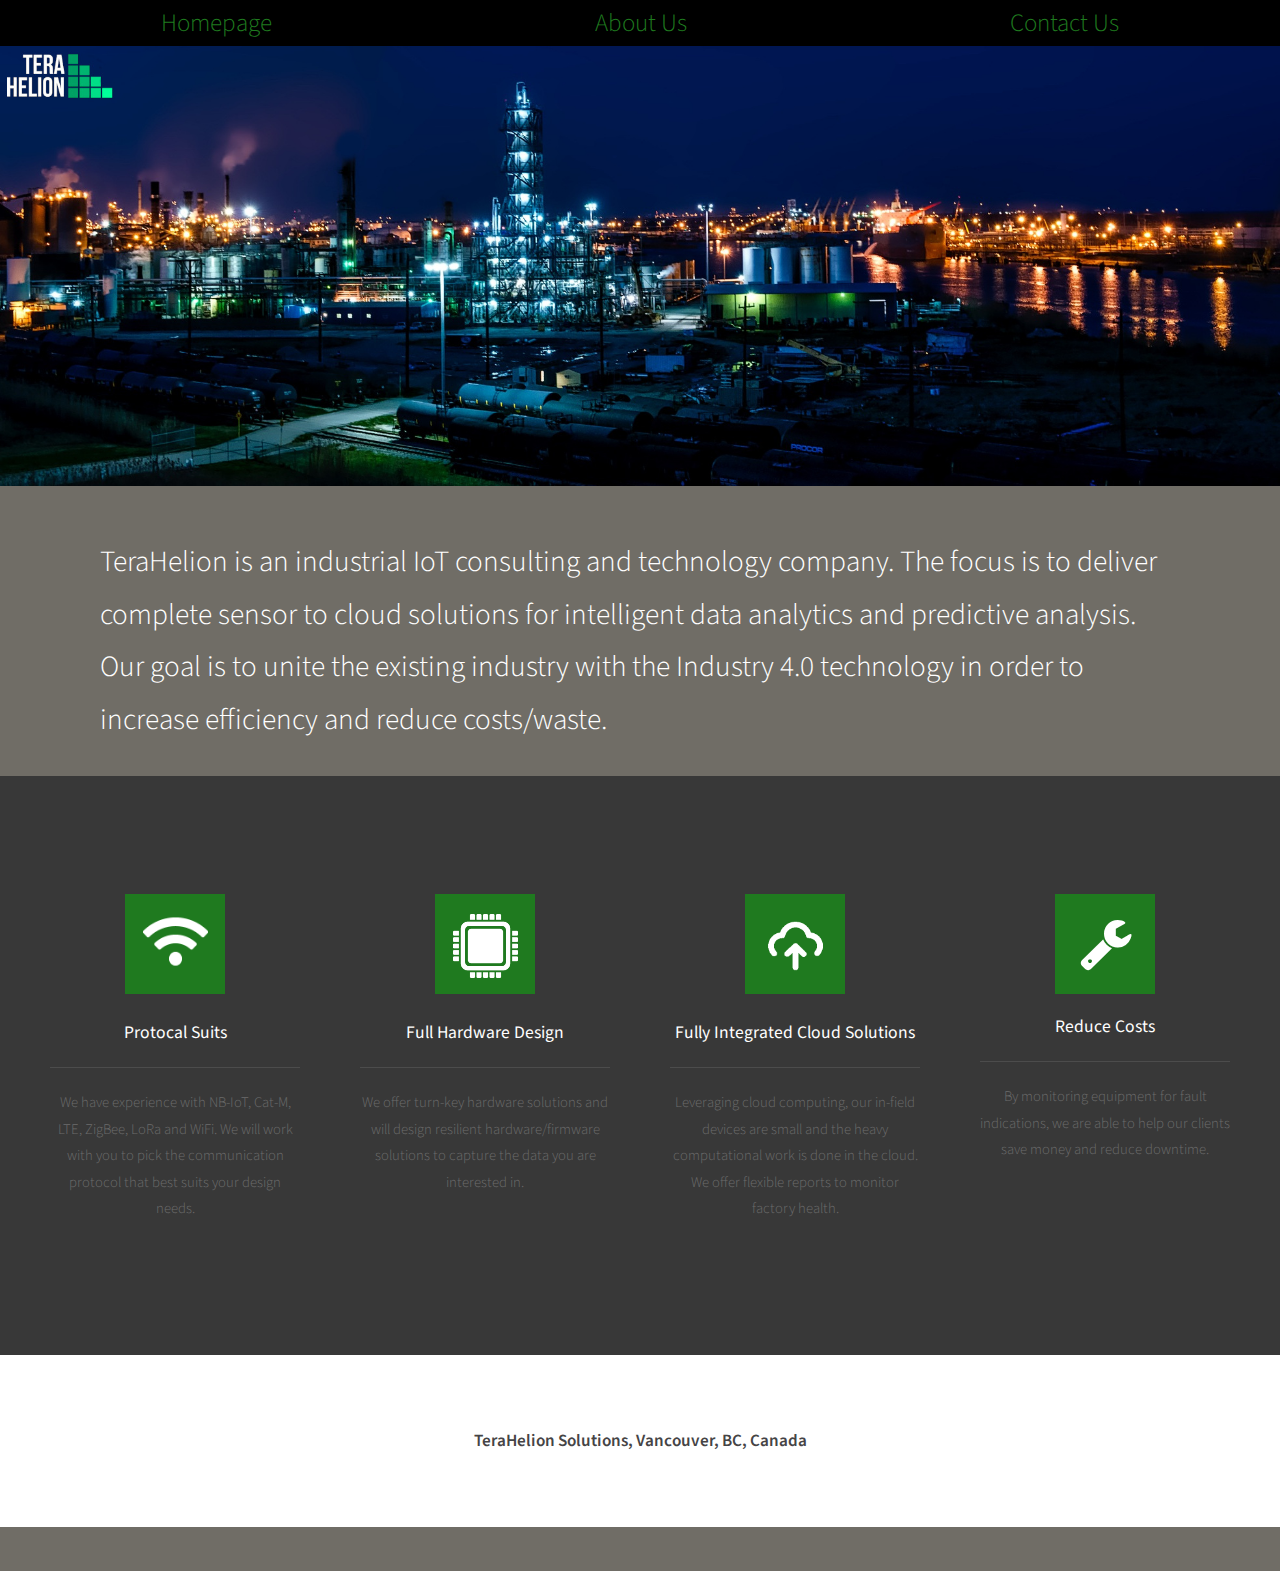
==== index.html @ a7942f56 "first commit" ====
<!DOCTYPE html PUBLIC "-//W3C//DTD XHTML 1.0 Strict//EN" "http://www.w3.org/TR/xhtml1/DTD/xhtml1-strict.dtd">
<!--
Design by TEMPLATED
http://templated.co
Released for free under the Creative Commons Attribution License

Name       : Wirework 
Description: A two-column, fixed-width design with dark color scheme.
Version    : 1.0
Released   : 20140208

-->
<html xmlns="http://www.w3.org/1999/xhtml">

<head>
	<meta http-equiv="Content-Type" content="text/html; charset=utf-8" />
	<title></title>
	<meta name="keywords" content="" />
	<meta name="description" content="" />
	<link href="http://fonts.googleapis.com/css?family=Source+Sans+Pro:200,300,400,600,700,900" rel="stylesheet" />
	<link href="default.css" rel="stylesheet" type="text/css" media="all" />
	<link href="fonts.css" rel="stylesheet" type="text/css" media="all" />

	  <!-- This makes responsive work in chrome-->
	<meta name="viewport" content="width=device-width,initial-scale=1">


	<!--[if IE 6]><link href="default_ie6.css" rel="stylesheet" type="text/css" /><![endif]-->

</head>

<body>
	<div>
		<div id="header" class="top-container">
			<div class="menu-item"><a href="index.html" accesskey="1" title="">Homepage</a></div>
			<div class="menu-item"><a href="about.html" accesskey="2" title="">About Us</a></div>
			<div class="menu-item"><a href="contact.html" accesskey="3" title="">Contact Us</a></div>
		</div>
	</div>
	<div id="header-featured"> </div>
	<div id="banner-wrapper">

		<div id="banner" class="info-container">
			<div></div>
			<div>
				<p style="color:white;">TeraHelion is an industrial IoT consulting and technology company. 
					The focus is to deliver complete sensor to cloud solutions for intelligent data analytics
					  and predictive analysis. Our goal is to unite the existing industry with the Industry
					   4.0 technology in order to increase efficiency and reduce costs/waste.
				</p>
			</div>
			<div></div>



		</div>

		<div id="wrapper">
			<div id="featured-wrapper">
				<div id="featured" class="container">
					<div class="column1"> <span class="icon"><img src="images/wifi-1.png" style="width:65px;height:55px"
								alt="Signal" class="center-helper"></span>
						<div class="title">
							<h2>Protocal Suits</h2>
						</div>
						<p> We have experience with NB-IoT, Cat-M, LTE, ZigBee, LoRa and WiFi. We will work with you to
							pick the communication
							protocol that best suits your design needs.
						</p>
					</div>
					<div class="column1"> <span class="icon"><img src="images/chip-i.png" style="width:65px;height:64px"
								alt="chip" class="center-helper"></span>
						<div class="title">
							<h2>Full Hardware Design</h2>
						</div>
						<p>We offer turn-key hardware solutions and will design resilient hardware/firmware solutions to
							capture the data you are interested in.</p>
					</div>
					<div class="column1"> <span class="icon"><img src="images/cloud.png" style="width:65px;height:64px"
								alt="cloud" class="center-helper"></span>
						<div class="title">
							<h2>Fully Integrated Cloud Solutions</h2>
						</div>
						<p>Leveraging cloud computing, our in-field devices are small and the heavy computational work
							is
							done in the cloud. We offer flexible reports to monitor factory health.</p>
					</div>
					<div class="column4"> <span class="icon icon-wrench"></span>
						<div class="title">
							<h2>Reduce Costs</h2>
						</div>
						<p>By monitoring equipment for fault indications, we are able to help our clients save money and
							reduce downtime.</p>
					</div>
				</div>
			</div>
			<div id="extra" class="container">
        <h3>TeraHelion Solutions, Vancouver, BC, Canada</h3><br>
			</div>

	</div>
	</div>




</body>

</html>
---- default.css ----
html, body
{
	height: 100%;
}

body
{
	margin: 0px;
	padding: 0px;
	background: #FFFFF;
	font-family: 'Source Sans Pro', sans-serif;
	font-size: 11pt;
	font-weight: 300;
	color: #6c6c6c
}

h1, h2, h3
{
	margin: 0;
	padding: 0;
	font-weight: 600;
	color: #454445;
}

p, ol, ul
{
	margin-top: 0;
}

ol, ul
{
	padding: 0;
	list-style: none;
}

p
{
	line-height: 180%;
}

strong
{
}

@media screen and (max-width: 600px) {
.container{
  display: flex;
  flex-direction: column;
  margin: 0px auto;
	width: 100%;
  }
.column1,  .column2,  .column3,  .column4
{
  margin: auto;
  padding: 40px;
}
}

.container
{
  display: flex;
  justify-content: center;
  margin: 0px auto;
	width: 100%;
}

/*********************************************************************************/
/* Image Style                                                                   */
/*********************************************************************************/

	.image
{
	display: inline-block;
}

.image img
{
	display: block;
	width: 100%;
}

.image-full
{
	display: block;
	width: 100%;
	margin: 0 0 2em 0;
}

.image-left
{
	float: left;
	margin: 0 2em 2em 0;
}

.image-centered
{
	display: block;
	margin: 0 0 2em 0;
}

.image-centered img
{
	margin: 0 auto;
	width: auto;
}

/*********************************************************************************/
/* List Styles                                                                   */
/*********************************************************************************/

	ul.style1
{
	margin: 0;
	padding: 0em 0em 0em 0em;
	overflow: hidden;
	list-style: none;
	color: #6c6c6c
}

ul.style1 li
{
	overflow: hidden;
	display: block;
	padding: 2.80em 0em;
	border-top: 1px solid #D1CFCE;
}

ul.style1 li:first-child
{
	padding-top: 0;
	border-top: none;
}

ul.style1 .image-left
{
	margin-bottom: 0;
}

ul.style1 h3
{
	padding: 1.2em 0em 1em 0em;
	letter-spacing: 0.10em;
	text-transform: uppercase;
	font-size: 1.2em;
	font-weight: 600;
	color: #454445;
}

ul.style1 a
{
	text-decoration: none;
	color: #525252;
}

ul.style1 a:hover
{
	color: #525252;
}

ul.style2
{
	margin: 0;
	padding-top: 1em;
	list-style: none;
}

ul.style2 li
{
	border-top: solid 1px #E5E5E5;
	padding: 0.80em 0 0.80em 0;
	font-family: 0.80em;
}

ul.style2 li:before
{
	display: inline-block;
	padding: 4px;
	background: #DB3256;
}

ul.style2 a
{
	display: inline-block;
	margin-left: 1em;
}

ul.style2 li:first-child
{
	border-top: 0;
	padding-top: 0;
}

ul.style2 .icon
{
	color: #FFF;
}

ul.style3
{
	margin: 0;
	padding-top: 1em;
	list-style: none;
}

ul.style3 li
{
	border-top: solid 1px rgba(255,255,255,.2);
	padding: 1em 0 1em 0;
	font-family: 0.80em;
}

ul.style3 li:before
{
	display: inline-block;
	padding: 4px;
	background: #FFF;
}

ul.style3 a
{
	display: inline-block;
	margin-left: 1em;
	font-size: 1em !important;
	color: #FFF;
}

ul.style3 li:first-child
{
	border-top: 0;
	padding-top: 0;
}

ul.style3 .icon
{
	color: #DB3256;
}

/*********************************************************************************/
/* Social Icon Styles                                                            */
/*********************************************************************************/

	ul.contact
{
	margin: 0;
	padding: 2em 0em 0em 0em;
	list-style: none;
}

ul.contact li
{
	display: inline-block;
	padding: 0em 0.30em;
	font-size: 1em;
}

ul.contact li span
{
	display: none;
	margin: 0;
	padding: 0;
}

ul.contact li a
{
	color: #FFF;
}

ul.contact li a:before
{
	display: inline-block;
	background: #3f3f3f;
	width: 40px;
	height: 40px;
	line-height: 40px;
	border-radius: 20px;
	text-align: center;
	color: #FFFFFF;
}

ul.contact li a.icon-twitter:before
{
	background: #2DAAE4;
}

ul.contact li a.icon-facebook:before
{
	background: #39599F;
}

ul.contact li a.icon-dribbble:before
{
	background: #C4376B;
}

ul.contact li a.icon-tumblr:before
{
	background: #31516A;
}

ul.contact li a.icon-rss:before
{
	background: #F2600B;
}

/*********************************************************************************/
/* Button Style                                                                  */
/*********************************************************************************/

	.button
{
  margin: auto;
  background-color: 0x0;
	border: none;
	color: black;
	text-align: center;
	font-size: 30px;
	transition: 0.4s;
  padding: 20px;
}

.button:hover
{
	background-color: #3e8e41;
	color:  #3e8e41
}

.button:active
{
}

.button-big
{
	padding: 1.6em 4em;
	font-size: 1.4em;
	font-weight: 900;
}

.button-left 
{
	margin-left: 10px;
}

/*********************************************************************************/
/* Heading Titles                                                                */
/*********************************************************************************/

	.title
{
	margin-bottom: 3em;
}

.title h2
{
	font-weight: 400;
	font-size: 2.8em;
	color: #323232;
}

.title .byline
{
	letter-spacing: 0.15em;
	text-transform: uppercase;
	font-weight: 400;
	font-size: 1.1em;
	color: #6F6F6F;
}

/*********************************************************************************/
/* Header                                                                        */
/*********************************************************************************/
	
#header-wrapper
{
	background: #FFF;
}

#header
{
	position: relative;
}

/*********************************************************************************/
/* Logo                                                                          */
/*********************************************************************************/

@media screen and (max-width: 700px) {
	#logo
	{
		display: none;
	}
}

#logo
{
	position: absolute;
	top: 2em;
	left: 0;
	width: 100%;
}

#logo h1
{
	display: inline-block;
	font-size: 2.5em;
	text-transform: uppercase;
	font-weight: 700;
	color: #7bd13f;
	padding-right: 0.50em;
	border-right: 1px solid rgba(0,0,0,.3);
}

#logo span
{
	position: absolute;
	top: 1.4em;
	display: inline-block;
	padding-left: 1.50em;
	letter-spacing: 0.10em;
	text-transform: uppercase;
	font-size: 0.90em;
}

#logo a
{
	text-decoration: none;
	color: #4c8226;
}

/*********************************************************************************/
/* Menu                                                                          */
/*********************************************************************************/

#menu
{
	position: absolute;
	right: 0;
	top: 1em;
}

#menu ul
{
	display: inline-block;
}

#menu li
{
	display: block;
	float: left;
	text-align: center;
	line-height: 60px;
}

#menu li a, #menu li span
{
	display: inline-block;
	margin-left: 1px;
	padding: 0em 1.5em;
	letter-spacing: 0.10em;
	text-decoration: none;
	font-size: 1em;
	text-transform: uppercase;
	outline: 0;
	color: #212121;
	background: #ECECEC;
}


#menu .current_page_item a
{
	background: #1f7a1f;
	color: #FFF;
}

#menu .icon
{
}

/*********************************************************************************/
/* Banner                                                                        */
/*********************************************************************************/
	
	#banner-wrapper
{
	overflow: hidden;
	padding: 3em 0em;
	background: #706d66;
}

#banner
{
	overflow: hidden;
	padding: 0px 100px;
	color: rgba(255,255,255,.7);
}

#banner a
{
	color: rgba(255,255,255,.9);
}

#banner .box-left
{
	float: left;
}

#banner .box-right
{
	float: right;
}

#banner h2
{
	margin: 0em;
	padding: 0em;
	font-weight: 400;
	font-size: 3em;
	color: #555555;
}

#banner span
{
	display: block;
	padding-top: 0.20em;
	text-transform: uppercase;
	font-size: 1.2em;
	color: #A2A2A2;
}


#banner p
{
	display: block;
	padding-top: 0.20em;
	font-size: 2.0em;
	color: #A2A2A2;
}

/*********************************************************************************/
/* Page                                                                          */
/*********************************************************************************/

#wrapper
{
	background: #FFF;
}

#page
{
	overflow: hidden;
	padding: 6em 0em;
	border-bottom: 2px solid #E3E3E3;
	text-align: center;
}

#page .button
{
	margin-top: 2em;
}

/*********************************************************************************/
/* Content                                                                       */
/*********************************************************************************/

#content
{
	padding: 0em 7em;
}

/*********************************************************************************/
/* Sidebar                                                                       */
/*********************************************************************************/

	#sidebar
{
	float: right;
	width: 450px;
}

#stwo-col
{
	margin-top: 2em;
}

#stwo-col h2
{
	display: block;
	padding-bottom: 1.5em;
	letter-spacing: 0.10em;
	text-transform: uppercase;
	font-size: 1.2em;
	font-weight: 600;
	color: #454445;
}

#stwo-col .sbox1
{
	float: left;
	width: 210px;
}

#stwo-col .sbox2
{
	float: right;
	width: 210px;
}

/*********************************************************************************/
/* Copyright                                                                     */
/*********************************************************************************/

#copyright
{
	overflow: hidden;
	padding: 5em 0em;
	border-top: 1px solid rgba(255,255,255,0.08);
}

#copyright p
{
	letter-spacing: 0.20em;
	text-align: center;
	text-transform: uppercase;
	font-size: 0.80em;
	color: rgba(255,255,255,0.3);
}

#copyright a
{
	text-decoration: none;
	color: rgba(255,255,255,0.6);
}

/*********************************************************************************/
/* Featured                                                                      */
/*********************************************************************************/

#featured-wrapper
{
	padding: 6em 0em;
	background: #383838;
	text-align: center;
}

#featured
{
	overflow: hidden;
}

#featured .major
{
	overflow: hidden;
	margin-bottom: 3em;
	padding-bottom: 2em;
	border-bottom: 1px solid #E8E8E8;
}

#featured .major h2
{
	font-size: 3em;
}

#featured .major .byline
{
	font-size: 1.3em;
}

#featured .title
{
	margin-bottom: 1.5em;
	padding-bottom: 1.5em;
	border-bottom: 1px solid rgba(255,255,255,.1);
}

#featured .title h2
{
	font-size: 1.2em;
}

#featured h2
{
	text-align: center;
	color: #FFF;
}

#featured .icon
{
	position: relative;
	display: inline-block;
	width: 100px;
	height: 100px;
	background: #1f7a1f;
	margin: 0px auto 20px auto;
	line-height:  100px;
	font-size: 3em;
	text-align: center;
	color: #FFF;
}

.column1,  .column2,  .column3,  .column4
{
  max-width: 250px;
  padding: 30px
}


.column1,  .column2
{
}

.column3
{
}

.column4
{
}







	#header-featured
	{
		height: 30em;
		background-image: url(images/banner.jpg);
		background-position: top;
		background-size: cover;
	}


#slider-wrapper
{
	padding: 6em 0em;
	background: #DB3256;
}

#slider
{
	margin: 0em auto 0em auto;
	width: 100%;
	position: relative;
}

#slider .button
{
}

#slider .button:hover
{
}

#slider .viewer
{
	width: 1000px;
	height: 375px;
	margin: 0 auto;
	overflow: hidden;
}

#slider .viewer .reel
{
	display: none;
	height: 375px;
}

#slider .viewer .reel .slide
{
	position: relative;
	width: 70%;
	height: 375px;
}

#slider .viewer .reel h2
{
	position: absolute;
	top: 130px;
	left: 0;
	width: 70%;
	height: 80px;
	line-height: 80px;
	background: #111111;
	text-align: center;
	opacity: 0.85;
	font-weight: normal;
	color: #ffffff;
	font-size: 2.25em;
}

#slider .viewer .reel p
{
	position: absolute;
	top: 210px;
	left: 0;
	width: 70%;
	height: 40px;
	line-height: 40px;
	background: #0074C6;
	text-align: center;
	opacity: 0.85;
	font-weight: normal;
	color: #ffffff;
	font-size: 1.1em;
}

#slider .icon
{
	font-size: 4em;
	color: #FFF;
}

#slider .previous-button
{
	position: absolute;
	top: 150px;
	left: 0;
}

#slider .next-button
{
	position: absolute;
	top: 150px;
	right: 0;
}

#slider .indicator
{
	margin: 30px auto 0 auto;
}

#slider .indicator ul
{
	list-style: none;
	padding: 0;
	margin: 0;
	text-align: center;
}

#slider .indicator ul li
{
	display: inline-block;
	width: 12px;
	height: 12px;
	text-indent: -9999em;
	background: #c8c8c8;
	margin: 0 2px 0 2px;
	border-radius: 8px;
	border-bottom: solid 1px #ffffff;
	border-top: solid 1px #909090;
}

#slider .indicator ul li.active
{
	background: #505050;
	border-top: solid 1px #505050;
}










/* Create two equal columns that floats next to each other */
.columnAbout {
	float: center;
	width: 550px;
	padding: 00px;
  }
  

  
  /* Responsive layout - makes the two columns stack on top of each other instead of next to each other */
  @media screen and (max-width: 600px) {
	.columnAbout {
	  width: 100%;
	}
  }








/*********************************************************************************/
/* Footer                                                                        */
/*********************************************************************************/


#footer-wrapper
{
	overflow: hidden;
	padding: 6em 0em;
	background: #4c8226;
	text-align: center;
}

#footer
{
	overflow: hidden;
}


#footer .title h2
{
	font-size: 1.6em;
	font-weight: 300;
	color: #FFF;
}

#footer .title .byline
{
	display: block;
	padding-top: 1em;
	text-transform: uppercase;
	font-size: 0.80em;
	color: rgba(255,255,255,0.5);
}

#footer .button
{
	margin-top: 2em;
}

#extra
{
	overflow: hidden;
	margin: 0em auto 0em auto;
	padding: 5em 0em 5em 0em;
	text-align: center;
}

#extra h2
{
	margin: 0em;
	padding: 0em;
	font-weight: 400;
	font-size: 2.4em;
	color: #555555;
}

#extra span
{
	display: block;
	padding-top: 0.20em;
	text-transform: uppercase;
	font-size: 1.2em;
	color: #A2A2A2;
}


#extra .button
{
	margin-top: 2em;
}

#extra2
{
	overflow: hidden;
	padding-bottom: 5em;
}

#extra2 .button
{
	margin-top: 2em;
}

#extra2 .title h2
{
	font-size: 2em;
}

#extra2 .title .byline
{
	font-size: 0.80em;
}

#extra2 #ebox1,
#extra2 #ebox2
{
	width: 560px;
}

#extra2  #ebox1
{
	float: left;
}

#extra2 #ebox2
{
	float: right;
}

/*********************************************************************************/
/* image                                                                         */
/*********************************************************************************/


.grid-container {
  height: auto;
  display: grid;
  grid-template-columns: 30px  auto 30px; 
  padding: 10px;
  }

.grid-item {
	padding: 20px;
	font-size: 30px;
	max-width: 750px;
	margin: auto;
}

.gird-item-border{
}

.info-container{
	display: grid;
	grid-template-columns: auto auto auto ; 
	padding: 10px;
}



.top-container{
  display: flex;
  justify-content: space-between;
  background-color: black;
}

a:visited, a:link, a:active
{
      text-decoration: none;
}

a:hover{
  background-color: gray;
  color:  white;
}

a{
	color:  #1f7a1f;
}

.menu-item{
	/* font-size:2vw, 20px, 50px, 50px;    */
  font-size:20px;
  text-decoration: none; 
  font-family: 'Source Sans Pro', sans-serif;
  padding: 5px;
  background-color: 0x0;
  margin: auto;
	border: none;
	color:  #1f7a1f;
	text-align: left;
	transition: 0.4s;
}

@media only screen and (max-width: 700px) {
 .picture {
       display:none;
     }
}




@media screen and (min-width: 900px) {
     .menu-item {
       font-size: 25px;
     }
}
---- fonts.css ----
@charset 'UTF-8';

@font-face
{
	font-family: 'FontAwesome';
	src: url('fonts/fontawesome-webfont.eot?v=3.0.1');
	src: url('fonts/fontawesome-webfont.eot?#iefix&v=3.0.1') format('embedded-opentype'),
	     url('fonts/fontawesome-webfont.woff?v=3.0.1') format('woff'),
	     url('fonts/fontawesome-webfont.ttf?v=3.0.1') format('truetype'),
	     url('fonts/fontawesome-webfont.svg#FontAwesome') format('svg');
	font-weight: normal;
	font-style: normal;
}

@font-face
{
	font-family: 'Font-Awesome-Social';
	src: url('fonts/fontawesome-social-webfont.eot');
	src: url('fonts/fontawesome-social-webfont.eot?#iefix') format('embedded-opentype'),
	     url('fonts/fontawesome-social-webfont.woff') format('woff'),
		 url('fonts/fontawesome-social-webfont.ttf') format('truetype'),
		 url('fonts/fontawesome-social-webfont.svg#Font-Awesome-More') format('svg');
	font-weight: normal;
	font-style: normal;
}

/*********************************************************************************/
/* Icons                                                                         */
/*********************************************************************************/

	/*
		Powered by:
		
		Font Awesome (http://fortawesome.github.com/Font-Awesome/)
		Font Awesome More (http://gregoryloucas.github.com/Font-Awesome-More/)
	*/

	.icon
	{
		text-decoration: none;
	}

		.icon:before
		{
			font-size: 1.25em;
			text-decoration: none;
			font-family: FontAwesome;
			font-weight: normal;
			font-style: normal;
			-webkit-text-rendering: optimizeLegibility;
			-moz-text-rendering: optimizeLegibility;
			-ms-text-rendering: optimizeLegibility;
			-o-text-rendering: optimizeLegibility;
			text-rendering: optimizeLegibility;
			-webkit-font-smoothing: antialiased;
			-moz-font-smoothing: antialiased;
			-ms-font-smoothing: antialiased;
			-o-font-smoothing: antialiased;
			font-smoothing: antialiased;
			-webkit-font-feature-settings: "liga" 1, "dlig" 1;
			-moz-font-feature-settings: "liga=1, dlig=1";
			-ms-font-feature-settings: "liga" 1, "dlig" 1;
			-o-font-feature-settings: "liga" 1, "dlig" 1;
			font-feature-settings: "liga" 1, "dlig" 1;
		}

		.icon-glass:before                { content: "\f000"; }
		.icon-music:before                { content: "\f001"; }
		.icon-search:before               { content: "\f002"; }
		.icon-envelope:before             { content: "\f003"; }
		.icon-heart:before                { content: "\f004"; }
		.icon-star:before                 { content: "\f005"; }
		.icon-star-empty:before           { content: "\f006"; }
		.icon-user:before                 { content: "\f007"; }
		.icon-film:before                 { content: "\f008"; }
		.icon-th-large:before             { content: "\f009"; }
		.icon-th:before                   { content: "\f00a"; }
		.icon-th-list:before              { content: "\f00b"; }
		.icon-ok:before                   { content: "\f00c"; }
		.icon-remove:before               { content: "\f00d"; }
		.icon-zoom-in:before              { content: "\f00e"; }

		.icon-zoom-out:before             { content: "\f010"; }
		.icon-off:before                  { content: "\f011"; }
		.icon-signal:before               { content: "\f012"; }
		.icon-cog:before                  { content: "\f013"; }
		.icon-trash:before                { content: "\f014"; }
		.icon-home:before                 { content: "\f015"; }
		.icon-file:before                 { content: "\f016"; }
		.icon-time:before                 { content: "\f017"; }
		.icon-road:before                 { content: "\f018"; }
		.icon-download-alt:before         { content: "\f019"; }
		.icon-download:before             { content: "\f01a"; }
		.icon-upload:before               { content: "\f01b"; }
		.icon-inbox:before                { content: "\f01c"; }
		.icon-play-circle:before          { content: "\f01d"; }
		.icon-repeat:before               { content: "\f01e"; }
		.icon-signal-stream:before        { content: "\f8dd"; }

		/* \f020 doesn't work in Safari. all shifted one down */
		.icon-refresh:before              { content: "\f021"; }
		.icon-list-alt:before             { content: "\f022"; }
		.icon-lock:before                 { content: "\f023"; }
		.icon-flag:before                 { content: "\f024"; }
		.icon-headphones:before           { content: "\f025"; }
		.icon-volume-off:before           { content: "\f026"; }
		.icon-volume-down:before          { content: "\f027"; }
		.icon-volume-up:before            { content: "\f028"; }
		.icon-qrcode:before               { content: "\f029"; }
		.icon-barcode:before              { content: "\f02a"; }
		.icon-tag:before                  { content: "\f02b"; }
		.icon-tags:before                 { content: "\f02c"; }
		.icon-book:before                 { content: "\f02d"; }
		.icon-bookmark:before             { content: "\f02e"; }
		.icon-print:before                { content: "\f02f"; }

		.icon-camera:before               { content: "\f030"; }
		.icon-font:before                 { content: "\f031"; }
		.icon-bold:before                 { content: "\f032"; }
		.icon-italic:before               { content: "\f033"; }
		.icon-text-height:before          { content: "\f034"; }
		.icon-text-width:before           { content: "\f035"; }
		.icon-align-left:before           { content: "\f036"; }
		.icon-align-center:before         { content: "\f037"; }
		.icon-align-right:before          { content: "\f038"; }
		.icon-align-justify:before        { content: "\f039"; }
		.icon-list:before                 { content: "\f03a"; }
		.icon-indent-left:before          { content: "\f03b"; }
		.icon-indent-right:before         { content: "\f03c"; }
		.icon-facetime-video:before       { content: "\f03d"; }
		.icon-picture:before              { content: "\f03e"; }

		.icon-pencil:before               { content: "\f040"; }
		.icon-map-marker:before           { content: "\f041"; }
		.icon-adjust:before               { content: "\f042"; }
		.icon-tint:before                 { content: "\f043"; }
		.icon-edit:before                 { content: "\f044"; }
		.icon-share:before                { content: "\f045"; }
		.icon-check:before                { content: "\f046"; }
		.icon-move:before                 { content: "\f047"; }
		.icon-step-backward:before        { content: "\f048"; }
		.icon-fast-backward:before        { content: "\f049"; }
		.icon-backward:before             { content: "\f04a"; }
		.icon-play:before                 { content: "\f04b"; }
		.icon-pause:before                { content: "\f04c"; }
		.icon-stop:before                 { content: "\f04d"; }
		.icon-forward:before              { content: "\f04e"; }

		.icon-fast-forward:before         { content: "\f050"; }
		.icon-step-forward:before         { content: "\f051"; }
		.icon-eject:before                { content: "\f052"; }
		.icon-chevron-left:before         { content: "\f053"; }
		.icon-chevron-right:before        { content: "\f054"; }
		.icon-plus-sign:before            { content: "\f055"; }
		.icon-minus-sign:before           { content: "\f056"; }
		.icon-remove-sign:before          { content: "\f057"; }
		.icon-ok-sign:before              { content: "\f058"; }
		.icon-question-sign:before        { content: "\f059"; }
		.icon-info-sign:before            { content: "\f05a"; }
		.icon-screenshot:before           { content: "\f05b"; }
		.icon-remove-circle:before        { content: "\f05c"; }
		.icon-ok-circle:before            { content: "\f05d"; }
		.icon-ban-circle:before           { content: "\f05e"; }

		.icon-arrow-left:before           { content: "\f060"; }
		.icon-arrow-right:before          { content: "\f061"; }
		.icon-arrow-up:before             { content: "\f062"; }
		.icon-arrow-down:before           { content: "\f063"; }
		.icon-share-alt:before            { content: "\f064"; }
		.icon-resize-full:before          { content: "\f065"; }
		.icon-resize-small:before         { content: "\f066"; }
		.icon-plus:before                 { content: "\f067"; }
		.icon-minus:before                { content: "\f068"; }
		.icon-asterisk:before             { content: "\f069"; }
		.icon-exclamation-sign:before     { content: "\f06a"; }
		.icon-gift:before                 { content: "\f06b"; }
		.icon-leaf:before                 { content: "\f06c"; }
		.icon-fire:before                 { content: "\f06d"; }
		.icon-eye-open:before             { content: "\f06e"; }

		.icon-eye-close:before            { content: "\f070"; }
		.icon-warning-sign:before         { content: "\f071"; }
		.icon-plane:before                { content: "\f072"; }
		.icon-calendar:before             { content: "\f073"; }
		.icon-random:before               { content: "\f074"; }
		.icon-comment:before              { content: "\f075"; }
		.icon-magnet:before               { content: "\f076"; }
		.icon-chevron-up:before           { content: "\f077"; }
		.icon-chevron-down:before         { content: "\f078"; }
		.icon-retweet:before              { content: "\f079"; }
		.icon-shopping-cart:before        { content: "\f07a"; }
		.icon-folder-close:before         { content: "\f07b"; }
		.icon-folder-open:before          { content: "\f07c"; }
		.icon-resize-vertical:before      { content: "\f07d"; }
		.icon-resize-horizontal:before    { content: "\f07e"; }

		.icon-bar-chart:before            { content: "\f080"; }
		.icon-twitter-sign:before         { content: "\f081"; }
		.icon-facebook-sign:before        { content: "\f082"; }
		.icon-camera-retro:before         { content: "\f083"; }
		.icon-key:before                  { content: "\f084"; }
		.icon-cogs:before                 { content: "\f085"; }
		.icon-comments:before             { content: "\f086"; }
		.icon-thumbs-up:before            { content: "\f087"; }
		.icon-thumbs-down:before          { content: "\f088"; }
		.icon-star-half:before            { content: "\f089"; }
		.icon-heart-empty:before          { content: "\f08a"; }
		.icon-signout:before              { content: "\f08b"; }
		.icon-linkedin-sign:before        { content: "\f08c"; }
		.icon-pushpin:before              { content: "\f08d"; }
		.icon-external-link:before        { content: "\f08e"; }

		.icon-signin:before               { content: "\f090"; }
		.icon-trophy:before               { content: "\f091"; }
		.icon-github-sign:before          { content: "\f092"; }
		.icon-upload-alt:before           { content: "\f093"; }
		.icon-lemon:before                { content: "\f094"; }
		.icon-phone:before                { content: "\f095"; }
		.icon-check-empty:before          { content: "\f096"; }
		.icon-bookmark-empty:before       { content: "\f097"; }
		.icon-phone-sign:before           { content: "\f098"; }
		.icon-twitter:before              { content: "\f099"; }
		.icon-facebook:before             { content: "\f09a"; }
		.icon-github:before               { content: "\f09b"; }
		.icon-unlock:before               { content: "\f09c"; }
		.icon-credit-card:before          { content: "\f09d"; }
		.icon-rss:before                  { content: "\f09e"; }

		.icon-hdd:before                  { content: "\f0a0"; }
		.icon-bullhorn:before             { content: "\f0a1"; }
		.icon-bell:before                 { content: "\f0a2"; }
		.icon-certificate:before          { content: "\f0a3"; }
		.icon-hand-right:before           { content: "\f0a4"; }
		.icon-hand-left:before            { content: "\f0a5"; }
		.icon-hand-up:before              { content: "\f0a6"; }
		.icon-hand-down:before            { content: "\f0a7"; }
		.icon-circle-arrow-left:before    { content: "\f0a8"; }
		.icon-circle-arrow-right:before   { content: "\f0a9"; }
		.icon-circle-arrow-up:before      { content: "\f0aa"; }
		.icon-circle-arrow-down:before    { content: "\f0ab"; }
		.icon-globe:before                { content: "\f0ac"; }
		.icon-wrench:before               { content: "\f0ad"; }
		.icon-tasks:before                { content: "\f0ae"; }

		.icon-filter:before               { content: "\f0b0"; }
		.icon-briefcase:before            { content: "\f0b1"; }
		.icon-fullscreen:before           { content: "\f0b2"; }

		.icon-group:before                { content: "\f0c0"; }
		.icon-link:before                 { content: "\f0c1"; }
		.icon-cloud:before                { content: "\f0c2"; }
		.icon-beaker:before               { content: "\f0c3"; }
		.icon-cut:before                  { content: "\f0c4"; }
		.icon-copy:before                 { content: "\f0c5"; }
		.icon-paper-clip:before           { content: "\f0c6"; }
		.icon-save:before                 { content: "\f0c7"; }
		.icon-sign-blank:before           { content: "\f0c8"; }
		.icon-reorder:before              { content: "\f0c9"; }
		.icon-list-ul:before              { content: "\f0ca"; }
		.icon-list-ol:before              { content: "\f0cb"; }
		.icon-strikethrough:before        { content: "\f0cc"; }
		.icon-underline:before            { content: "\f0cd"; }
		.icon-table:before                { content: "\f0ce"; }

		.icon-magic:before                { content: "\f0d0"; }
		.icon-truck:before                { content: "\f0d1"; }
		.icon-pinterest:before            { content: "\f0d2"; }
		.icon-pinterest-sign:before       { content: "\f0d3"; }
		.icon-google-plus-sign:before     { content: "\f0d4"; }
		.icon-google-plus:before          { content: "\f0d5"; }
		.icon-money:before                { content: "\f0d6"; }
		.icon-caret-down:before           { content: "\f0d7"; }
		.icon-caret-up:before             { content: "\f0d8"; }
		.icon-caret-left:before           { content: "\f0d9"; }
		.icon-caret-right:before          { content: "\f0da"; }
		.icon-columns:before              { content: "\f0db"; }
		.icon-sort:before                 { content: "\f0dc"; }
		.icon-sort-down:before            { content: "\f0dd"; }
		.icon-sort-up:before              { content: "\f0de"; }

		.icon-envelope-alt:before         { content: "\f0e0"; }
		.icon-linkedin:before             { content: "\f0e1"; }
		.icon-undo:before                 { content: "\f0e2"; }
		.icon-legal:before                { content: "\f0e3"; }
		.icon-dashboard:before            { content: "\f0e4"; }
		.icon-comment-alt:before          { content: "\f0e5"; }
		.icon-comments-alt:before         { content: "\f0e6"; }
		.icon-bolt:before                 { content: "\f0e7"; }
		.icon-sitemap:before              { content: "\f0e8"; }
		.icon-umbrella:before             { content: "\f0e9"; }
		.icon-paste:before                { content: "\f0ea"; }
		.icon-lightbulb:before            { content: "\f0eb"; }
		.icon-exchange:before             { content: "\f0ec"; }
		.icon-cloud-download:before       { content: "\f0ed"; }
		.icon-cloud-upload:before         { content: "\f0ee"; }

		.icon-user-md:before              { content: "\f0f0"; }
		.icon-stethoscope:before          { content: "\f0f1"; }
		.icon-suitcase:before             { content: "\f0f2"; }
		.icon-bell-alt:before             { content: "\f0f3"; }
		.icon-coffee:before               { content: "\f0f4"; }
		.icon-food:before                 { content: "\f0f5"; }
		.icon-file-alt:before             { content: "\f0f6"; }
		.icon-building:before             { content: "\f0f7"; }
		.icon-hospital:before             { content: "\f0f8"; }
		.icon-ambulance:before            { content: "\f0f9"; }
		.icon-medkit:before               { content: "\f0fa"; }
		.icon-fighter-jet:before          { content: "\f0fb"; }
		.icon-beer:before                 { content: "\f0fc"; }
		.icon-h-sign:before               { content: "\f0fd"; }
		.icon-plus-sign-alt:before        { content: "\f0fe"; }

		.icon-double-angle-left:before    { content: "\f100"; }
		.icon-double-angle-right:before   { content: "\f101"; }
		.icon-double-angle-up:before      { content: "\f102"; }
		.icon-double-angle-down:before    { content: "\f103"; }
		.icon-angle-left:before           { content: "\f104"; }
		.icon-angle-right:before          { content: "\f105"; }
		.icon-angle-up:before             { content: "\f106"; }
		.icon-angle-down:before           { content: "\f107"; }
		.icon-desktop:before              { content: "\f108"; }
		.icon-laptop:before               { content: "\f109"; }
		.icon-tablet:before               { content: "\f10a"; }
		.icon-mobile-phone:before         { content: "\f10b"; }
		.icon-circle-blank:before         { content: "\f10c"; }
		.icon-quote-left:before           { content: "\f10d"; }
		.icon-quote-right:before          { content: "\f10e"; }

		.icon-spinner:before              { content: "\f110"; }
		.icon-circle:before               { content: "\f111"; }
		.icon-reply:before                { content: "\f112"; }
		.icon-github-alt:before           { content: "\f113"; }
		.icon-folder-close-alt:before     { content: "\f114"; }
		.icon-folder-open-alt:before      { content: "\f115"; }

		.icon-blogger-sign:before,.icon-blogger:before,.icon-delicious:before,.icon-dribbble-sign:before,.icon-dribbble:before,.icon-dropbox:before,.icon-drupal:before,.icon-evernote-sign:before,.icon-evernote:before,.icon-flickr-sign:before,.icon-flickr:before,.icon-forrst-sign:before,.icon-forrst:before,.icon-foursquare-sign:before,.icon-foursquare:before,.icon-git-fork:before,.icon-hacker-news:before,.icon-instagram:before,.icon-lastfm-sign:before,.icon-lastfm:before,.icon-paypal:before,.icon-picasa-sign:before,.icon-picasa:before,.icon-reddit:before,.icon-share-this-sign:before,.icon-share-this:before,.icon-skype:before,.icon-soundcloud:before,.icon-spotify:before,.icon-stack-overflow:before,.icon-tumblr-sign:before,.icon-tumblr:before,.icon-vimeo-sign:before,.icon-vimeo:before,.icon-wordpress-sign:before,.icon-wordpress:before,.icon-yelp-sign:before,.icon-yelp:before,.icon-youtube-sign:before,.icon-youtube:before              {font-family:'Font-Awesome-Social'; }

		.icon-dropbox:before              { content: "\f300"; }
		.icon-drupal:before               { content: "\f301"; }
		.icon-git-fork:before             { content: "\f302"; }
		.icon-instagram:before            { content: "\f303"; }
		.icon-share-this-sign:before      { content: "\f304"; }
		.icon-share-this:before           { content: "\f305"; }
		.icon-foursquare-sign:before      { content: "\f306"; }
		.icon-foursquare:before           { content: "\f307"; }
		.icon-hacker-news:before          { content: "\f308"; }
		.icon-skype:before                { content: "\f309"; }
		.icon-spotify:before              { content: "\f30a"; }
		.icon-soundcloud:before           { content: "\f30b"; }
		.icon-paypal:before               { content: "\f30c"; }
		.icon-youtube-sign:before         { content: "\f30d"; }
		.icon-youtube:before              { content: "\f30e"; }
		.icon-reddit:before               { content: "\f30f"; }
		.icon-blogger-sign:before         { content: "\f310"; }
		.icon-blogger:before              { content: "\f311"; }
		.icon-dribbble-sign:before        { content: "\f312"; }
		.icon-dribbble:before             { content: "\f313"; }
		.icon-evernote-sign:before        { content: "\f314"; }
		.icon-evernote:before             { content: "\f315"; }
		.icon-flickr-sign:before          { content: "\f316"; }
		.icon-flickr:before               { content: "\f317"; }
		.icon-forrst-sign:before          { content: "\f318"; }
		.icon-forrst:before               { content: "\f319"; }
		.icon-delicious:before            { content: "\f31a"; }
		.icon-lastfm-sign:before          { content: "\f31b"; }
		.icon-lastfm:before               { content: "\f31c"; }
		.icon-picasa-sign:before          { content: "\f31d"; }
		.icon-picasa:before               { content: "\f31e"; }
		.icon-stack-overflow:before       { content: "\f320"; }
		.icon-tumblr-sign:before          { content: "\f321"; }
		.icon-tumblr:before               { content: "\f322"; }
		.icon-vimeo-sign:before           { content: "\f323"; }
		.icon-vimeo:before                { content: "\f324"; }
		.icon-wordpress-sign:before       { content: "\f325"; }
		.icon-wordpress:before            { content: "\f326"; }
		.icon-yelp-sign:before            { content: "\f327"; }
		.icon-yelp:before                 { content: "\f328"; }
		.icon-cloud-upload:before		  { content: "\f0ee"; }
		.icon-cloud-download:before		  { content: "\f0ed"; }


.center-helper {
	display: block;
	padding-top: 20px;
	margin-left: auto;
	margin-right: auto;
}
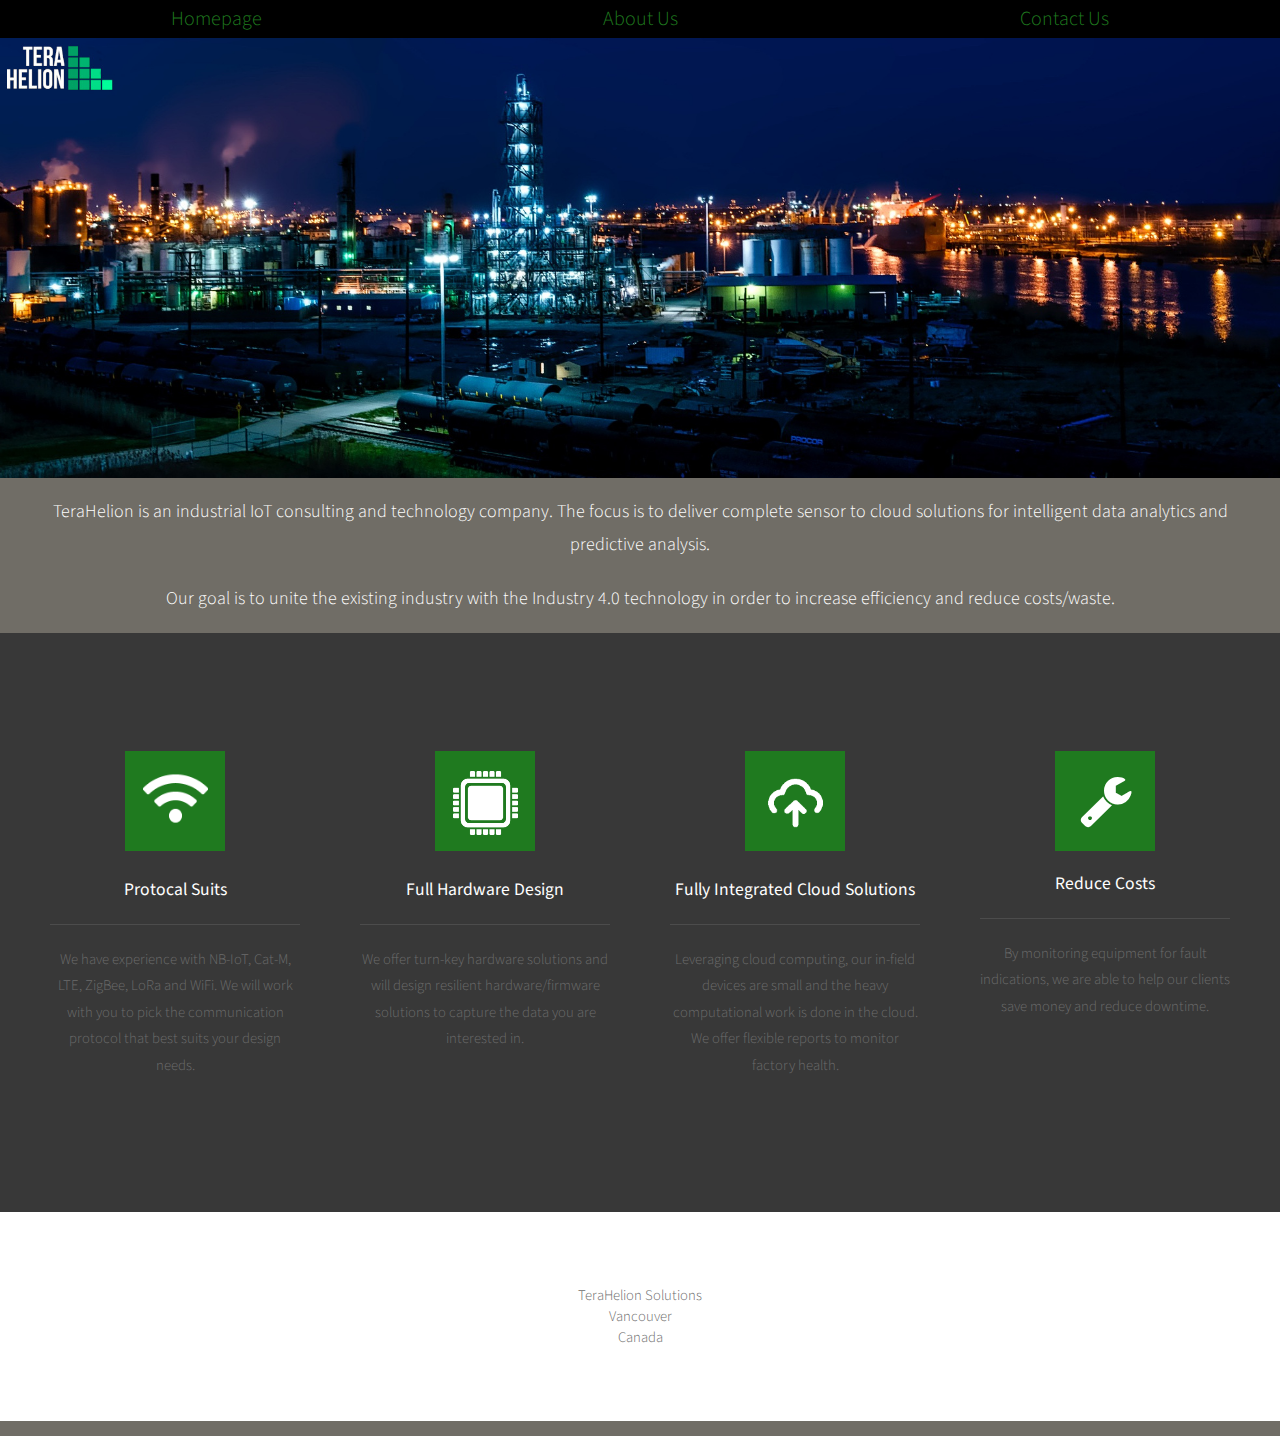
==== commit c5108400: "Fixed text on first page, added sleeker footer" ====
--- a/index.html
+++ b/index.html
@@ -43,12 +43,14 @@
 		<div id="banner" class="info-container">
 			<div></div>
 			<div>
-				<p style="color:white;">TeraHelion is an industrial IoT consulting and technology company. 
+				<p style="color:white; font-size: 18px; text-align: center" class="columnIndex ">TeraHelion is an industrial IoT consulting and technology company. 
 					The focus is to deliver complete sensor to cloud solutions for intelligent data analytics
-					  and predictive analysis. Our goal is to unite the existing industry with the Industry
+					  and predictive analysis. 	</p>
+
+				<p style="color:white; font-size: 18px; text-align: center" class="columnIndex">Our goal is to unite the existing industry with the Industry
 					   4.0 technology in order to increase efficiency and reduce costs/waste.
 				</p>
-			</div>
+      </div>
 			<div></div>
 
 
@@ -94,8 +96,11 @@
 					</div>
 				</div>
 			</div>
-			<div id="extra" class="container">
-        <h3>TeraHelion Solutions, Vancouver, BC, Canada</h3><br>
+	
+      <div id="extra" class="container">
+        TeraHelion Solutions<br>
+        Vancouver<br>
+        Canada 
 			</div>
 
 	</div>
--- a/default.css
+++ b/default.css
@@ -483,14 +483,14 @@
 	#banner-wrapper
 {
 	overflow: hidden;
-	padding: 3em 0em;
+	padding: 1em 0em;
 	background: #706d66;
 }
 
 #banner
 {
 	overflow: hidden;
-	padding: 0px 100px;
+	padding: 0px 20px;
 	color: rgba(255,255,255,.7);
 }
 
@@ -862,6 +862,20 @@
 
 
 
+.columnIndex {
+	float: center;
+	padding: 00px;
+  }
+  
+
+  
+  /* Responsive layout - makes the two columns stack on top of each other instead of next to each other */
+  @media screen and (max-width: 600px) {
+	.columnIndex {
+	  width: 100%;
+	}
+ }
+
 
 
 
@@ -1015,6 +1029,7 @@
 	font-size: 30px;
 	max-width: 750px;
 	margin: auto;
+
 }
 
 .gird-item-border{
@@ -1050,7 +1065,7 @@
 
 .menu-item{
 	/* font-size:2vw, 20px, 50px, 50px;    */
-  font-size:20px;
+  font-size:15px;
   text-decoration: none; 
   font-family: 'Source Sans Pro', sans-serif;
   padding: 5px;
@@ -1073,6 +1088,6 @@
 
 @media screen and (min-width: 900px) {
      .menu-item {
-       font-size: 25px;
+       font-size: 20px;
      }
 }
